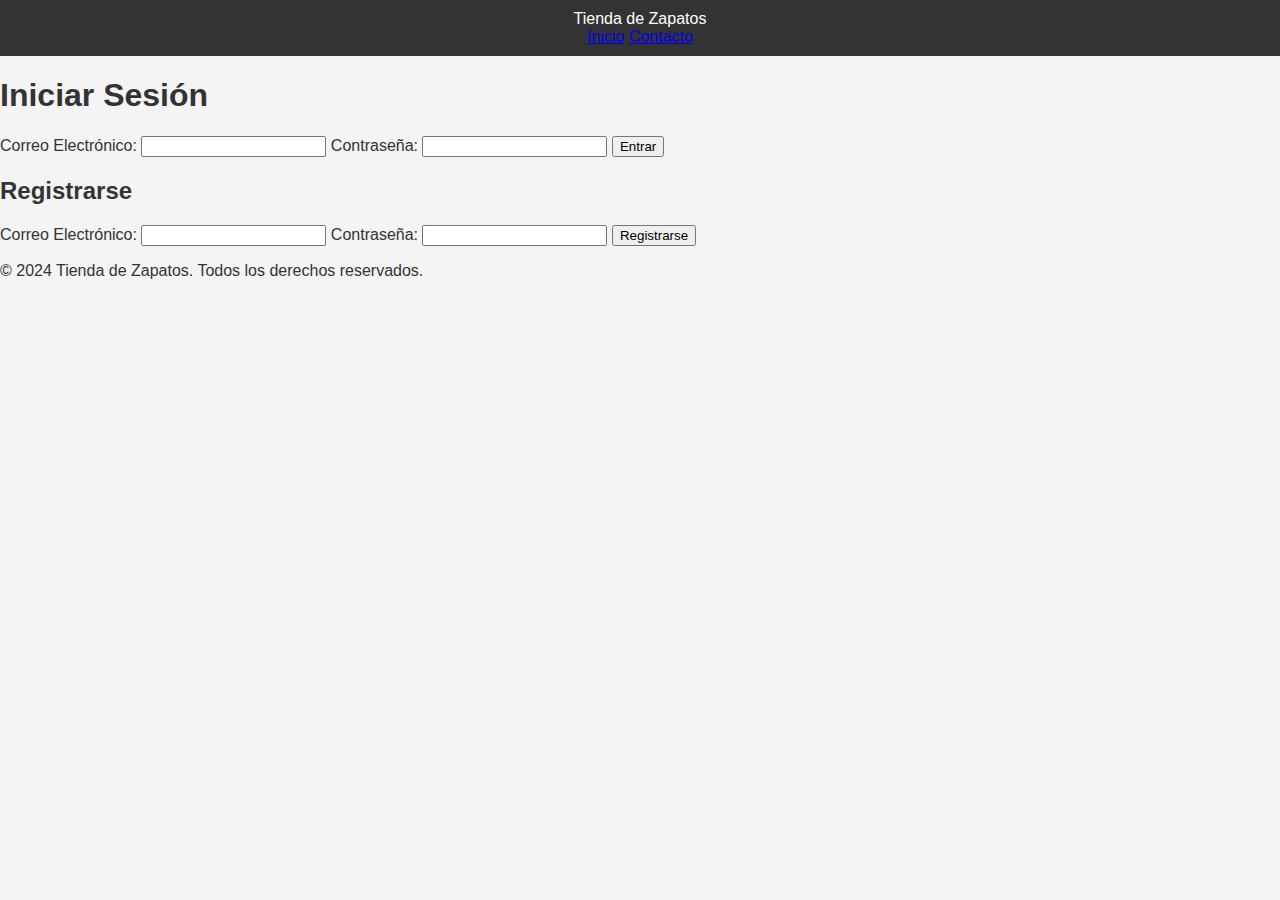
==== login.html @ c8aaef7f "Add files via upload" ====
<!DOCTYPE html>
<html lang="es">
<head>
  <meta charset="UTF-8">
  <meta name="viewport" content="width=device-width, initial-scale=1.0">
  <title>Iniciar Sesión</title>
  <link rel="stylesheet" href="style.css">
</head>
<body>
  <header>
    <div class="logo">Tienda de Zapatos</div>
    <nav>
      <a href="index.html">Inicio</a>
      <a href="contacto.html">Contacto</a>
    </nav>
  </header>
  <main>
    <div class="login-container">
      <h1>Iniciar Sesión</h1>
      <form id="loginForm">
        <label for="email">Correo Electrónico:</label>
        <input type="email" id="email" required>
        
        <label for="password">Contraseña:</label>
        <input type="password" id="password" required>
        
        <button type="submit">Entrar</button>
      </form>
      <h2>Registrarse</h2>
      <form id="registerForm">
        <label for="newEmail">Correo Electrónico:</label>
        <input type="email" id="newEmail" required>
        
        <label for="newPassword">Contraseña:</label>
        <input type="password" id="newPassword" required>
        
        <button type="submit">Registrarse</button>
      </form>
    </div>
  </main>
  <footer>
    <p>&copy; 2024 Tienda de Zapatos. Todos los derechos reservados.</p>
  </footer>
</body>
</html>
---- style.css ----
body {
    font-family: Arial, sans-serif;
    margin: 0;
    padding: 0;
    background-color: #f4f4f4;
    color: #333;
  }
  
  header {
    background: #333;
    color: white;
   body {
  font-family: Arial, sans-serif;
  margin: 0;
  padding: 0;
  background-color: #f4f4f4;
  color: #333;
}

header {
  background: #333;
  color: white;
  padding: 10px 20px;
  display: flex;
  justify-content: space-between;
  align-items: center;
}

header .logo {
  font-size: 24px;
  font-weight: bold;
}

header nav a {
  color: white;
  margin: 0 10px;
  text-decoration: none;
}

header nav a:hover {
  text-decoration: underline;
}

main {
  padding: 20px;
}

.product-grid {
  display: grid;
  grid-template-columns: repeat(auto-fit, minmax(200px, 1fr));
  gap: 20px;
}

.product-card {
  background: white;
  border: 1px solid #ccc;
  border-radius: 5px;
  padding: 10px;
  text-align: center;
}

.product-card img {
  max-width: 100%;
  height: auto;
}

.product-card .btn {
  background: #007BFF;
  color: white;
  padding: 10px;
  border: none;
  border-radius: 5px;
  text-decoration: none;
  cursor: pointer;
}

.product-card .btn:hover {
  background: #0056b3;
}

.product-detail {
  display: flex;
  gap: 20px;
}

footer {
  background: #333;
  color: white;
  text-align: center;
  padding: 10px 0;
}

    color: white;
    text-align: center;
    padding: 10px 0;
  }
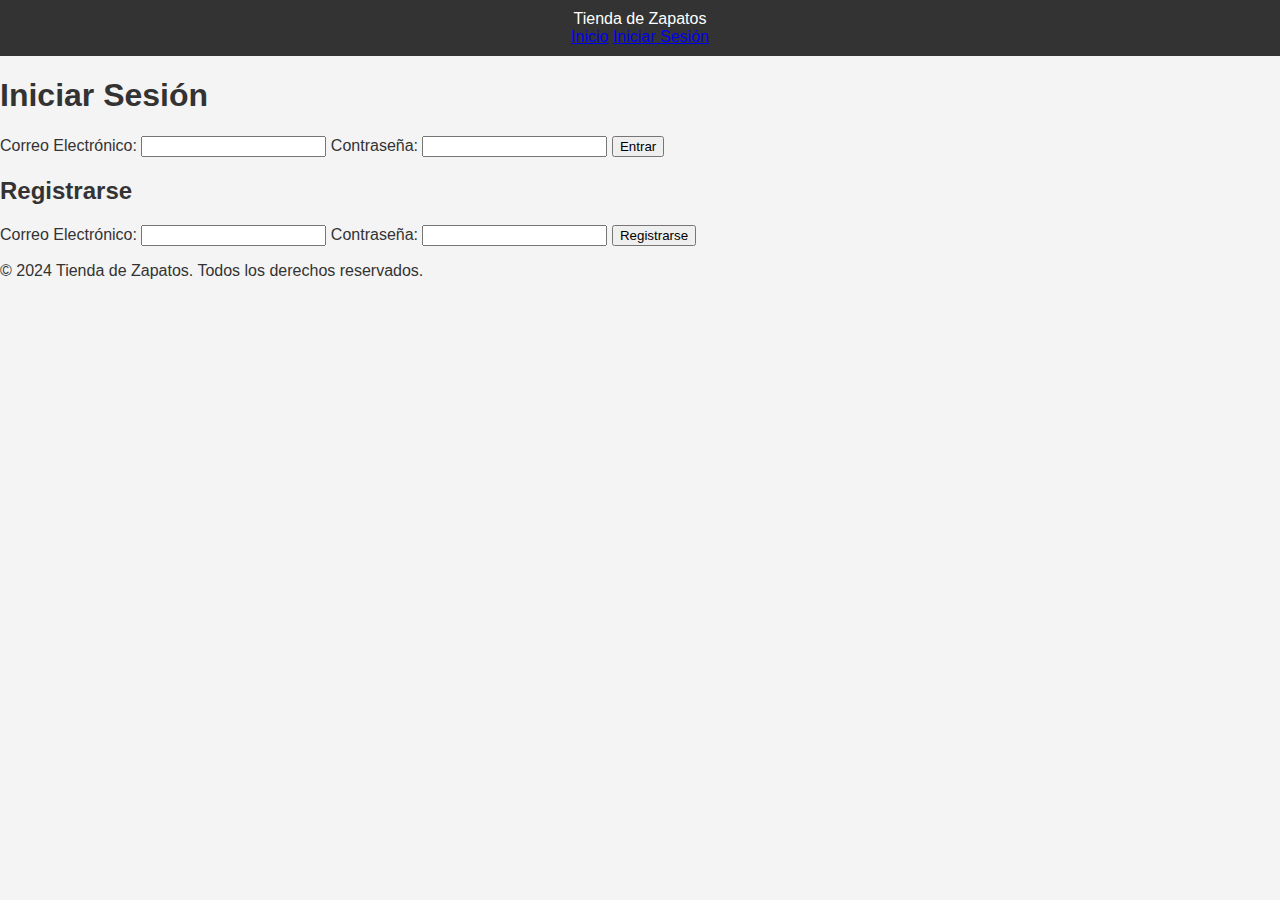
==== commit 6401e7a1: "Update login.html" ====
--- a/login.html
+++ b/login.html
@@ -11,7 +11,7 @@
     <div class="logo">Tienda de Zapatos</div>
     <nav>
       <a href="index.html">Inicio</a>
-      <a href="contacto.html">Contacto</a>
+      <a href="login.html">Iniciar Sesión</a>
     </nav>
   </header>
   <main>
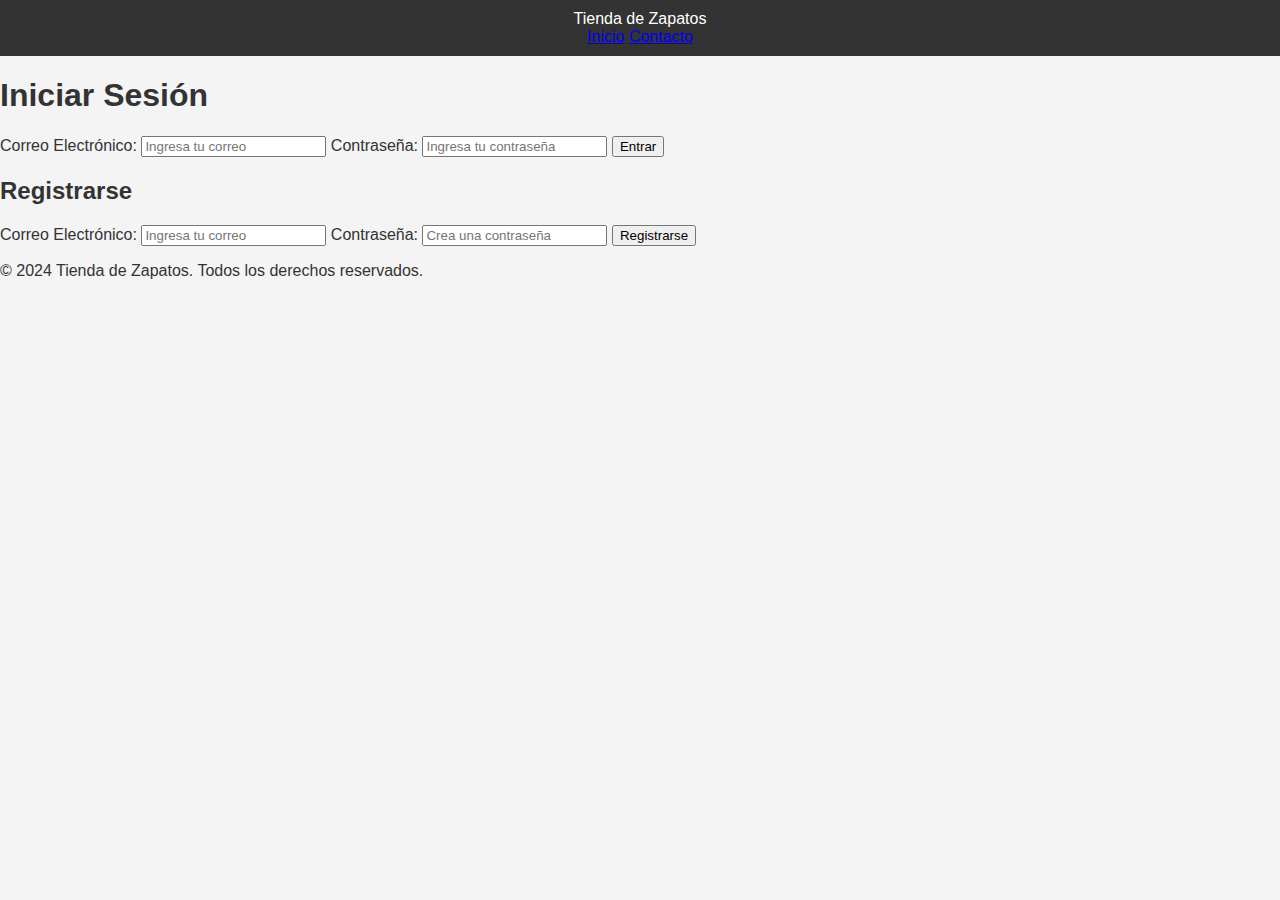
==== commit e8027415: "Update login.html" ====
--- a/login.html
+++ b/login.html
@@ -4,42 +4,54 @@
   <meta charset="UTF-8">
   <meta name="viewport" content="width=device-width, initial-scale=1.0">
   <title>Iniciar Sesión</title>
-  <link rel="stylesheet" href="style.css">
+  <link rel="stylesheet" href="style.css"> <!-- Vinculación con el CSS -->
 </head>
 <body>
+  <!-- Encabezado -->
   <header>
     <div class="logo">Tienda de Zapatos</div>
     <nav>
       <a href="index.html">Inicio</a>
-      <a href="login.html">Iniciar Sesión</a>
+      <a href="contacto.html">Contacto</a>
     </nav>
   </header>
+
+  <!-- Contenido principal -->
   <main>
     <div class="login-container">
+      <!-- Formulario para iniciar sesión -->
       <h1>Iniciar Sesión</h1>
       <form id="loginForm">
         <label for="email">Correo Electrónico:</label>
-        <input type="email" id="email" required>
+        <input type="email" id="email" placeholder="Ingresa tu correo" required>
         
         <label for="password">Contraseña:</label>
-        <input type="password" id="password" required>
+        <input type="password" id="password" placeholder="Ingresa tu contraseña" required>
         
         <button type="submit">Entrar</button>
       </form>
+
+      <!-- Formulario para registrarse -->
       <h2>Registrarse</h2>
       <form id="registerForm">
         <label for="newEmail">Correo Electrónico:</label>
-        <input type="email" id="newEmail" required>
+        <input type="email" id="newEmail" placeholder="Ingresa tu correo" required>
         
         <label for="newPassword">Contraseña:</label>
-        <input type="password" id="newPassword" required>
+        <input type="password" id="newPassword" placeholder="Crea una contraseña" required>
         
         <button type="submit">Registrarse</button>
       </form>
     </div>
   </main>
+
+  <!-- Pie de página -->
   <footer>
     <p>&copy; 2024 Tienda de Zapatos. Todos los derechos reservados.</p>
   </footer>
+
+  <!-- Vinculación del archivo JavaScript -->
+  <script src="script.js"></script>
 </body>
 </html>
+
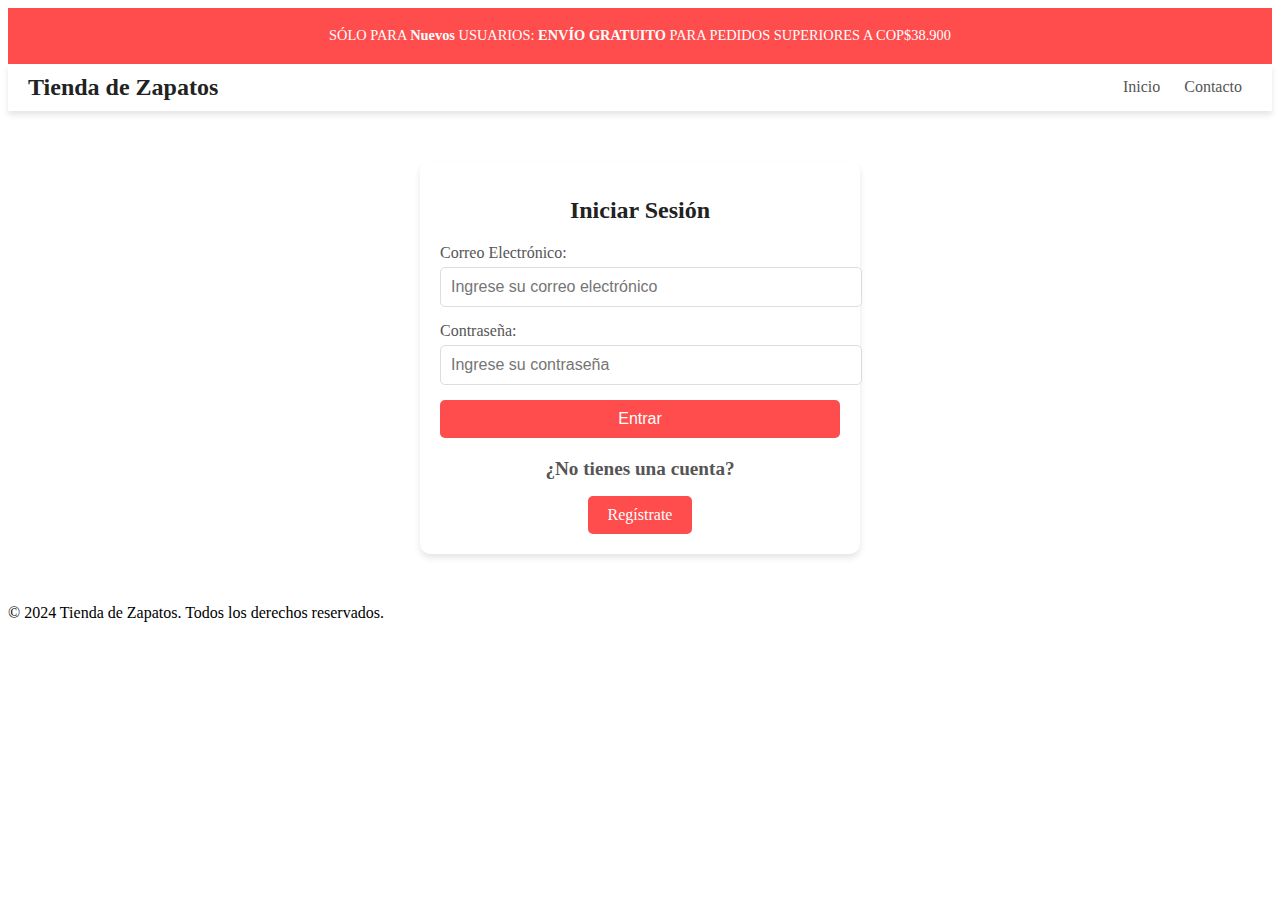
==== commit dc19f574: "Update login.html" ====
--- a/login.html
+++ b/login.html
@@ -4,54 +4,44 @@
   <meta charset="UTF-8">
   <meta name="viewport" content="width=device-width, initial-scale=1.0">
   <title>Iniciar Sesión</title>
-  <link rel="stylesheet" href="style.css"> <!-- Vinculación con el CSS -->
+  <link rel="stylesheet" href="style.css">
 </head>
 <body>
-  <!-- Encabezado -->
   <header>
-    <div class="logo">Tienda de Zapatos</div>
-    <nav>
-      <a href="index.html">Inicio</a>
-      <a href="contacto.html">Contacto</a>
-    </nav>
+    <div class="header-top">
+      <p>SÓLO PARA <span>Nuevos</span> USUARIOS: <strong>ENVÍO GRATUITO</strong> PARA PEDIDOS SUPERIORES A COP$38.900</p>
+    </div>
+    <div class="header-main">
+      <div class="logo">Tienda de Zapatos</div>
+      <nav>
+        <a href="index.html">Inicio</a>
+        <a href="contacto.html">Contacto</a>
+      </nav>
+    </div>
   </header>
 
-  <!-- Contenido principal -->
   <main>
     <div class="login-container">
-      <!-- Formulario para iniciar sesión -->
       <h1>Iniciar Sesión</h1>
       <form id="loginForm">
         <label for="email">Correo Electrónico:</label>
-        <input type="email" id="email" placeholder="Ingresa tu correo" required>
-        
+        <input type="email" id="email" required placeholder="Ingrese su correo electrónico">
+
         <label for="password">Contraseña:</label>
-        <input type="password" id="password" placeholder="Ingresa tu contraseña" required>
-        
+        <input type="password" id="password" required placeholder="Ingrese su contraseña">
+
         <button type="submit">Entrar</button>
       </form>
 
-      <!-- Formulario para registrarse -->
-      <h2>Registrarse</h2>
-      <form id="registerForm">
-        <label for="newEmail">Correo Electrónico:</label>
-        <input type="email" id="newEmail" placeholder="Ingresa tu correo" required>
-        
-        <label for="newPassword">Contraseña:</label>
-        <input type="password" id="newPassword" placeholder="Crea una contraseña" required>
-        
-        <button type="submit">Registrarse</button>
-      </form>
+      <div class="register-container">
+        <h2>¿No tienes una cuenta?</h2>
+        <a href="register.html" class="btn-register">Regístrate</a>
+      </div>
     </div>
   </main>
 
-  <!-- Pie de página -->
   <footer>
     <p>&copy; 2024 Tienda de Zapatos. Todos los derechos reservados.</p>
   </footer>
-
-  <!-- Vinculación del archivo JavaScript -->
-  <script src="script.js"></script>
 </body>
 </html>
-
--- a/style.css
+++ b/style.css
@@ -1,97 +1,116 @@
-body {
-    font-family: Arial, sans-serif;
-    margin: 0;
-    padding: 0;
-    background-color: #f4f4f4;
-    color: #333;
-  }
-  
-  header {
-    background: #333;
-    color: white;
-   body {
-  font-family: Arial, sans-serif;
-  margin: 0;
-  padding: 0;
-  background-color: #f4f4f4;
-  color: #333;
+/* Estilo del contenedor de login */
+.login-container {
+  max-width: 400px;
+  margin: 50px auto;
+  padding: 20px;
+  background-color: #fff;
+  border-radius: 10px;
+  box-shadow: 0px 4px 6px rgba(0, 0, 0, 0.1);
 }
 
-header {
-  background: #333;
+.login-container h1 {
+  font-size: 1.5rem;
+  text-align: center;
+  margin-bottom: 20px;
+  color: #222;
+}
+
+.login-container label {
+  font-size: 1rem;
+  margin-bottom: 5px;
+  display: block;
+  color: #555;
+}
+
+.login-container input {
+  width: 100%;
+  padding: 10px;
+  margin-bottom: 15px;
+  font-size: 1rem;
+  border-radius: 5px;
+  border: 1px solid #ddd;
+}
+
+.login-container button {
+  width: 100%;
+  padding: 10px;
+  background-color: #ff4c4c;
+  color: white;
+  border: none;
+  border-radius: 5px;
+  cursor: pointer;
+  font-size: 1rem;
+  transition: background-color 0.3s;
+}
+
+.login-container button:hover {
+  background-color: #e43f3f;
+}
+
+.register-container {
+  text-align: center;
+  margin-top: 20px;
+}
+
+.register-container h2 {
+  font-size: 1.2rem;
+  color: #555;
+}
+
+.register-container .btn-register {
+  display: inline-block;
+  background-color: #ff4c4c;
   color: white;
   padding: 10px 20px;
+  border-radius: 5px;
+  text-decoration: none;
+  font-size: 1rem;
+  transition: background-color 0.3s;
+}
+
+.register-container .btn-register:hover {
+  background-color: #e43f3f;
+}
+
+/* Header (estilo adicional para el login) */
+.header-top {
+  background-color: #ff4c4c;
+  color: white;
+  text-align: center;
+  padding: 5px;
+  font-size: 0.9rem;
+}
+
+.header-top span {
+  font-weight: bold;
+}
+
+.header-top strong {
+  text-transform: uppercase;
+}
+
+.header-main {
   display: flex;
   justify-content: space-between;
   align-items: center;
+  padding: 10px 20px;
+  background-color: white;
+  box-shadow: 0px 4px 6px rgba(0, 0, 0, 0.1);
 }
 
-header .logo {
-  font-size: 24px;
+.header-main .logo {
+  font-size: 1.5rem;
   font-weight: bold;
+  color: #222;
 }
 
-header nav a {
-  color: white;
+.header-main nav a {
   margin: 0 10px;
   text-decoration: none;
+  color: #555;
+  font-size: 1rem;
 }
 
-header nav a:hover {
-  text-decoration: underline;
+.header-main nav a:hover {
+  color: #ff4c4c;
 }
-
-main {
-  padding: 20px;
-}
-
-.product-grid {
-  display: grid;
-  grid-template-columns: repeat(auto-fit, minmax(200px, 1fr));
-  gap: 20px;
-}
-
-.product-card {
-  background: white;
-  border: 1px solid #ccc;
-  border-radius: 5px;
-  padding: 10px;
-  text-align: center;
-}
-
-.product-card img {
-  max-width: 100%;
-  height: auto;
-}
-
-.product-card .btn {
-  background: #007BFF;
-  color: white;
-  padding: 10px;
-  border: none;
-  border-radius: 5px;
-  text-decoration: none;
-  cursor: pointer;
-}
-
-.product-card .btn:hover {
-  background: #0056b3;
-}
-
-.product-detail {
-  display: flex;
-  gap: 20px;
-}
-
-footer {
-  background: #333;
-  color: white;
-  text-align: center;
-  padding: 10px 0;
-}
-
-    color: white;
-    text-align: center;
-    padding: 10px 0;
-  }
-  
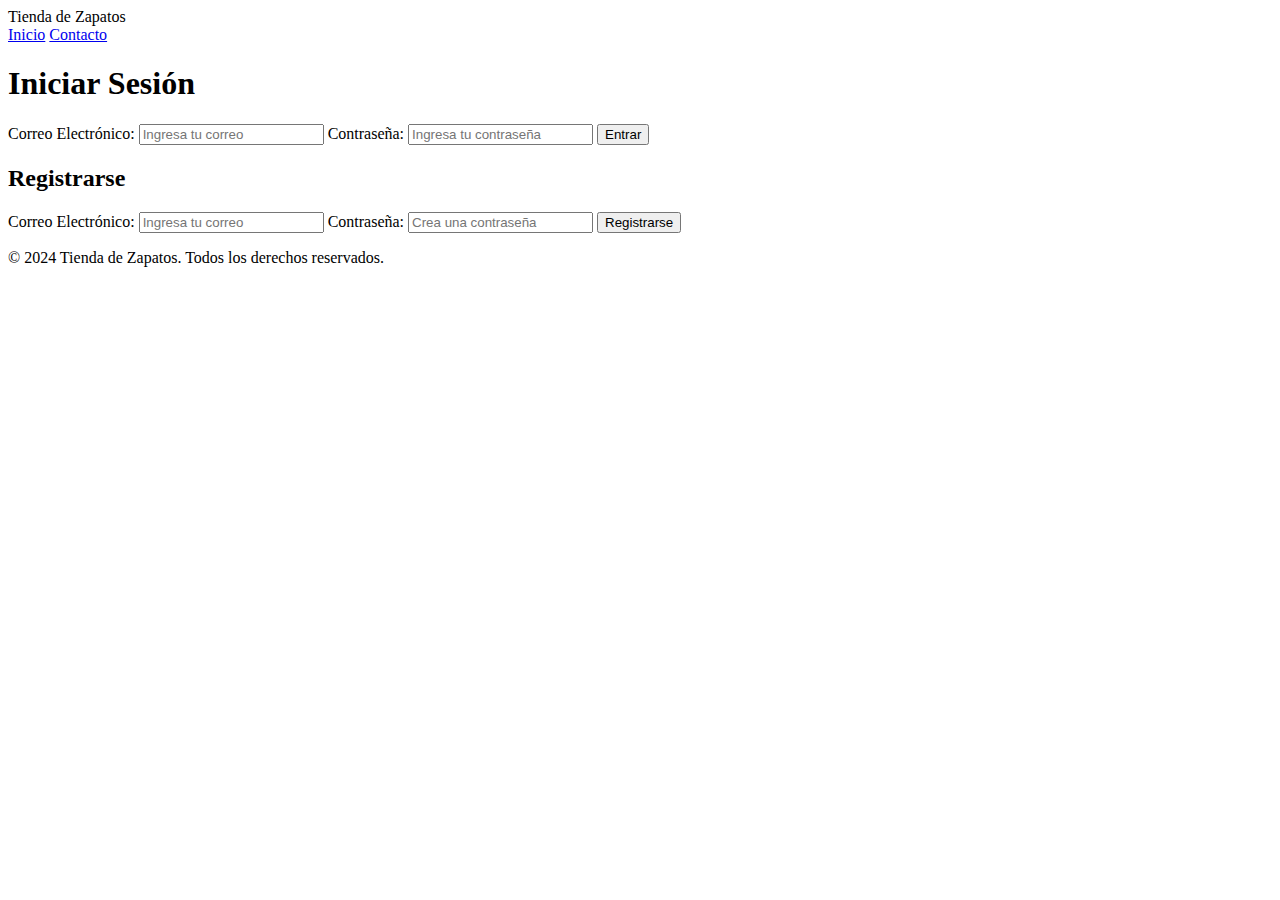
==== commit 27a9e0a6: "Update login.html" ====
--- a/login.html
+++ b/login.html
@@ -4,44 +4,53 @@
   <meta charset="UTF-8">
   <meta name="viewport" content="width=device-width, initial-scale=1.0">
   <title>Iniciar Sesión</title>
-  <link rel="stylesheet" href="style.css">
+  <link rel="stylesheet" href="style.css"> <!-- Vinculación con el CSS -->
 </head>
 <body>
+  <!-- Encabezado -->
   <header>
-    <div class="header-top">
-      <p>SÓLO PARA <span>Nuevos</span> USUARIOS: <strong>ENVÍO GRATUITO</strong> PARA PEDIDOS SUPERIORES A COP$38.900</p>
-    </div>
-    <div class="header-main">
-      <div class="logo">Tienda de Zapatos</div>
-      <nav>
-        <a href="index.html">Inicio</a>
-        <a href="contacto.html">Contacto</a>
-      </nav>
-    </div>
+    <div class="logo">Tienda de Zapatos</div>
+    <nav>
+      <a href="index.html">Inicio</a>
+      <a href="contacto.html">Contacto</a>
+    </nav>
   </header>
 
+  <!-- Contenido principal -->
   <main>
     <div class="login-container">
+      <!-- Formulario para iniciar sesión -->
       <h1>Iniciar Sesión</h1>
       <form id="loginForm">
         <label for="email">Correo Electrónico:</label>
-        <input type="email" id="email" required placeholder="Ingrese su correo electrónico">
-
+        <input type="email" id="email" placeholder="Ingresa tu correo" required>
+        
         <label for="password">Contraseña:</label>
-        <input type="password" id="password" required placeholder="Ingrese su contraseña">
-
+        <input type="password" id="password" placeholder="Ingresa tu contraseña" required>
+        
         <button type="submit">Entrar</button>
       </form>
 
-      <div class="register-container">
-        <h2>¿No tienes una cuenta?</h2>
-        <a href="register.html" class="btn-register">Regístrate</a>
-      </div>
+      <!-- Formulario para registrarse -->
+      <h2>Registrarse</h2>
+      <form id="registerForm">
+        <label for="newEmail">Correo Electrónico:</label>
+        <input type="email" id="newEmail" placeholder="Ingresa tu correo" required>
+        
+        <label for="newPassword">Contraseña:</label>
+        <input type="password" id="newPassword" placeholder="Crea una contraseña" required>
+        
+        <button type="submit">Registrarse</button>
+      </form>
     </div>
   </main>
 
+  <!-- Pie de página -->
   <footer>
     <p>&copy; 2024 Tienda de Zapatos. Todos los derechos reservados.</p>
   </footer>
+
+  <!-- Vinculación del archivo JavaScript -->
+  <script src="script.js"></script>
 </body>
 </html>
--- a/style.css
+++ b/style.css
@@ -1,78 +1,4 @@
-/* Estilo del contenedor de login */
-.login-container {
-  max-width: 400px;
-  margin: 50px auto;
-  padding: 20px;
-  background-color: #fff;
-  border-radius: 10px;
-  box-shadow: 0px 4px 6px rgba(0, 0, 0, 0.1);
-}
-
-.login-container h1 {
-  font-size: 1.5rem;
-  text-align: center;
-  margin-bottom: 20px;
-  color: #222;
-}
-
-.login-container label {
-  font-size: 1rem;
-  margin-bottom: 5px;
-  display: block;
-  color: #555;
-}
-
-.login-container input {
-  width: 100%;
-  padding: 10px;
-  margin-bottom: 15px;
-  font-size: 1rem;
-  border-radius: 5px;
-  border: 1px solid #ddd;
-}
-
-.login-container button {
-  width: 100%;
-  padding: 10px;
-  background-color: #ff4c4c;
-  color: white;
-  border: none;
-  border-radius: 5px;
-  cursor: pointer;
-  font-size: 1rem;
-  transition: background-color 0.3s;
-}
-
-.login-container button:hover {
-  background-color: #e43f3f;
-}
-
-.register-container {
-  text-align: center;
-  margin-top: 20px;
-}
-
-.register-container h2 {
-  font-size: 1.2rem;
-  color: #555;
-}
-
-.register-container .btn-register {
-  display: inline-block;
-  background-color: #ff4c4c;
-  color: white;
-  padding: 10px 20px;
-  border-radius: 5px;
-  text-decoration: none;
-  font-size: 1rem;
-  transition: background-color 0.3s;
-}
-
-.register-container .btn-register:hover {
-  background-color: #e43f3f;
-}
-
-/* Header (estilo adicional para el login) */
+/* Header */
 .header-top {
   background-color: #ff4c4c;
   color: white;
@@ -114,3 +40,122 @@
 .header-main nav a:hover {
   color: #ff4c4c;
 }
+
+.search-bar {
+  display: flex;
+  align-items: center;
+}
+
+.search-bar input {
+  padding: 5px;
+  font-size: 1rem;
+  border: 1px solid #ddd;
+  border-radius: 5px 0 0 5px;
+}
+
+.search-bar button {
+  background-color: #ff4c4c;
+  color: white;
+  border: none;
+  padding: 5px 10px;
+  border-radius: 0 5px 5px 0;
+  cursor: pointer;
+}
+
+.user-actions a {
+  margin-left: 10px;
+  font-size: 1.2rem;
+  color: #555;
+  text-decoration: none;
+}
+
+.user-actions a:hover {
+  color: #ff4c4c;
+}
+
+/* Categorías */
+.categories {
+  text-align: center;
+  margin: 20px 0;
+}
+
+.categories h2 {
+  font-size: 1.5rem;
+  margin-bottom: 20px;
+  color: #222;
+}
+
+.category-grid {
+  display: flex; /* Cambia de grid a flexbox */
+  flex-wrap: nowrap; /* Evita que los elementos bajen */
+  justify-content: center; /* Centra los elementos horizontalmente */
+  gap: 20px; /* Espaciado entre elementos */
+  overflow-x: auto; /* Permite desplazamiento horizontal si hay muchos elementos */
+  padding: 10px;
+}
+
+.category-item {
+  text-align: center;
+  padding: 10px;
+  background-color: white;
+  border-radius: 10px;
+  box-shadow: 0px 4px 6px rgba(0, 0, 0, 0.1);
+  min-width: 120px; /* Asegura un tamaño mínimo para los elementos */
+}
+
+.category-item img {
+  width: 100px;
+  height: 100px;
+  margin-bottom: 5px;
+}
+
+.category-item p {
+  margin: 0;
+  font-size: 0.9rem;
+  color: #555;
+}
+
+/* Ofertas */
+.featured {
+  margin: 20px;
+}
+
+.featured h2 {
+  font-size: 1.5rem;
+  text-align: center;
+  margin-bottom: 10px;
+  color: #222;
+}
+
+.featured-carousel {
+  display: flex;
+  overflow-x: scroll;
+  gap: 10px;
+  padding: 10px;
+  scroll-behavior: smooth;
+}
+
+.product-card {
+  flex: 0 0 auto;
+  width: 200px;
+  text-align: center;
+  background-color: white;
+  border-radius: 10px;
+  box-shadow: 0px 4px 6px rgba(0, 0, 0, 0.1);
+  padding: 10px;
+}
+
+.product-card img {
+  width: 100%;
+  border-radius: 10px;
+}
+
+.product-card h3 {
+  font-size: 1rem;
+  margin: 10px 0;
+}
+
+.product-card p {
+  font-size: 0.9rem;
+  color: #555;
+}
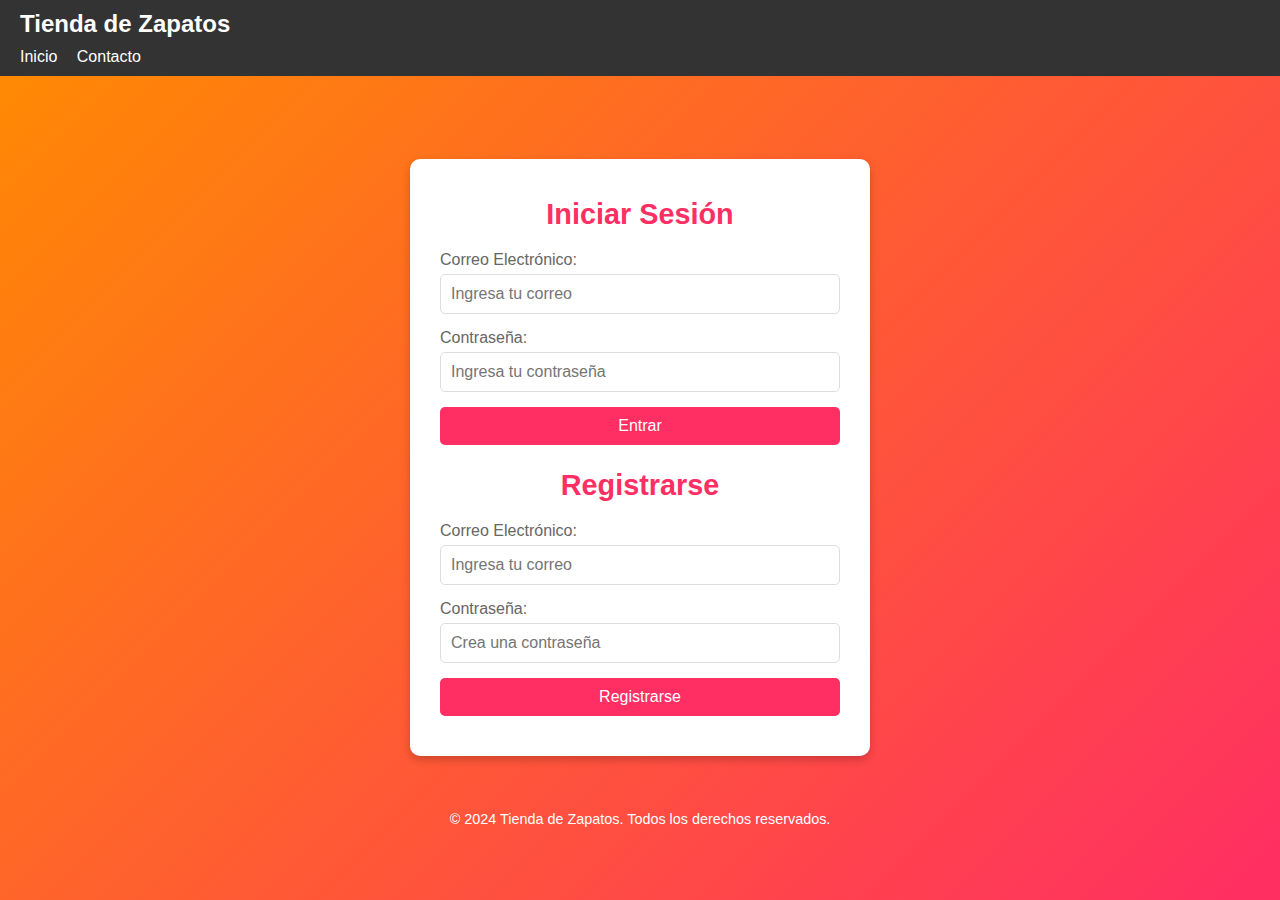
==== commit a7f17645: "Update login.html" ====
--- a/login.html
+++ b/login.html
@@ -5,6 +5,8 @@
   <meta name="viewport" content="width=device-width, initial-scale=1.0">
   <title>Iniciar Sesión</title>
   <link rel="stylesheet" href="style.css"> <!-- Vinculación con el CSS -->
+  <link href="https://fonts.googleapis.com/css2?family=Poppins:wght@300;400;600&display=swap" rel="stylesheet">
+
 </head>
 <body>
   <!-- Encabezado -->
--- a/style.css
+++ b/style.css
@@ -1,161 +1,120 @@
-/* Header */
-.header-top {
-  background-color: #ff4c4c;
-  color: white;
-  text-align: center;
-  padding: 5px;
-  font-size: 0.9rem;
+/* Estilo general */
+body {
+  margin: 0;
+  font-family: Arial, sans-serif;
+  background: linear-gradient(135deg, #ff8c00, #ff2e63);
+  color: #333;
+  display: flex;
+  flex-direction: column;
+  align-items: center;
+  justify-content: center;
+  height: 100vh;
 }
 
-.header-top span {
+header {
+  background: #333;
+  color: white;
+  padding: 10px 20px;
+  width: 100%;
+  position: fixed;
+  top: 0;
+  left: 0;
+}
+
+header .logo {
+  font-size: 1.5rem;
   font-weight: bold;
 }
 
-.header-top strong {
-  text-transform: uppercase;
+header nav {
+  margin-top: 10px;
 }
 
-.header-main {
-  display: flex;
-  justify-content: space-between;
-  align-items: center;
-  padding: 10px 20px;
-  background-color: white;
-  box-shadow: 0px 4px 6px rgba(0, 0, 0, 0.1);
+header nav a {
+  color: white;
+  text-decoration: none;
+  margin-right: 15px;
+  font-size: 1rem;
+  font-weight: 500;
 }
 
-.header-main .logo {
-  font-size: 1.5rem;
-  font-weight: bold;
-  color: #222;
+header nav a:hover {
+  text-decoration: underline;
 }
 
-.header-main nav a {
-  margin: 0 10px;
-  text-decoration: none;
-  color: #555;
-  font-size: 1rem;
+/* Contenedor principal */
+main {
+  margin-top: 80px; /* Espacio para el header fijo */
+  display: flex;
+  justify-content: center;
+  align-items: center;
+  width: 100%;
+  padding: 20px;
 }
 
-.header-main nav a:hover {
-  color: #ff4c4c;
+.login-container {
+  background-color: white;
+  padding: 20px 30px;
+  border-radius: 10px;
+  box-shadow: 0px 4px 8px rgba(0, 0, 0, 0.2);
+  max-width: 400px;
+  width: 100%;
+  text-align: center;
 }
 
-.search-bar {
-  display: flex;
-  align-items: center;
+.login-container h1,
+.login-container h2 {
+  font-size: 1.8rem;
+  margin-bottom: 20px;
+  color: #ff2e63;
 }
 
-.search-bar input {
-  padding: 5px;
-  font-size: 1rem;
-  border: 1px solid #ddd;
-  border-radius: 5px 0 0 5px;
+.login-container form {
+  margin-bottom: 20px;
 }
 
-.search-bar button {
-  background-color: #ff4c4c;
+.login-container label {
+  display: block;
+  text-align: left;
+  margin-bottom: 5px;
+  color: #666;
+}
+
+.login-container input {
+  width: 100%;
+  padding: 10px;
+  margin-bottom: 15px;
+  border: 1px solid #ddd;
+  border-radius: 5px;
+  font-size: 1rem;
+  box-sizing: border-box;
+}
+
+.login-container input:focus {
+  border-color: #ff2e63;
+  outline: none;
+}
+
+.login-container button {
+  width: 100%;
+  padding: 10px;
+  background-color: #ff2e63;
   color: white;
   border: none;
-  padding: 5px 10px;
-  border-radius: 0 5px 5px 0;
+  border-radius: 5px;
+  font-size: 1rem;
   cursor: pointer;
+  transition: background-color 0.3s;
 }
 
-.user-actions a {
-  margin-left: 10px;
-  font-size: 1.2rem;
-  color: #555;
-  text-decoration: none;
+.login-container button:hover {
+  background-color: #ff557a;
 }
 
-.user-actions a:hover {
-  color: #ff4c4c;
+/* Pie de página */
+footer {
+  margin-top: 20px;
+  text-align: center;
+  color: white;
+  font-size: 0.9rem;
 }
-
-/* Categorías */
-.categories {
-  text-align: center;
-  margin: 20px 0;
-}
-
-.categories h2 {
-  font-size: 1.5rem;
-  margin-bottom: 20px;
-  color: #222;
-}
-
-.category-grid {
-  display: flex; /* Cambia de grid a flexbox */
-  flex-wrap: nowrap; /* Evita que los elementos bajen */
-  justify-content: center; /* Centra los elementos horizontalmente */
-  gap: 20px; /* Espaciado entre elementos */
-  overflow-x: auto; /* Permite desplazamiento horizontal si hay muchos elementos */
-  padding: 10px;
-}
-
-.category-item {
-  text-align: center;
-  padding: 10px;
-  background-color: white;
-  border-radius: 10px;
-  box-shadow: 0px 4px 6px rgba(0, 0, 0, 0.1);
-  min-width: 120px; /* Asegura un tamaño mínimo para los elementos */
-}
-
-.category-item img {
-  width: 100px;
-  height: 100px;
-  margin-bottom: 5px;
-}
-
-.category-item p {
-  margin: 0;
-  font-size: 0.9rem;
-  color: #555;
-}
-
-/* Ofertas */
-.featured {
-  margin: 20px;
-}
-
-.featured h2 {
-  font-size: 1.5rem;
-  text-align: center;
-  margin-bottom: 10px;
-  color: #222;
-}
-
-.featured-carousel {
-  display: flex;
-  overflow-x: scroll;
-  gap: 10px;
-  padding: 10px;
-  scroll-behavior: smooth;
-}
-
-.product-card {
-  flex: 0 0 auto;
-  width: 200px;
-  text-align: center;
-  background-color: white;
-  border-radius: 10px;
-  box-shadow: 0px 4px 6px rgba(0, 0, 0, 0.1);
-  padding: 10px;
-}
-
-.product-card img {
-  width: 100%;
-  border-radius: 10px;
-}
-
-.product-card h3 {
-  font-size: 1rem;
-  margin: 10px 0;
-}
-
-.product-card p {
-  font-size: 0.9rem;
-  color: #555;
-}
